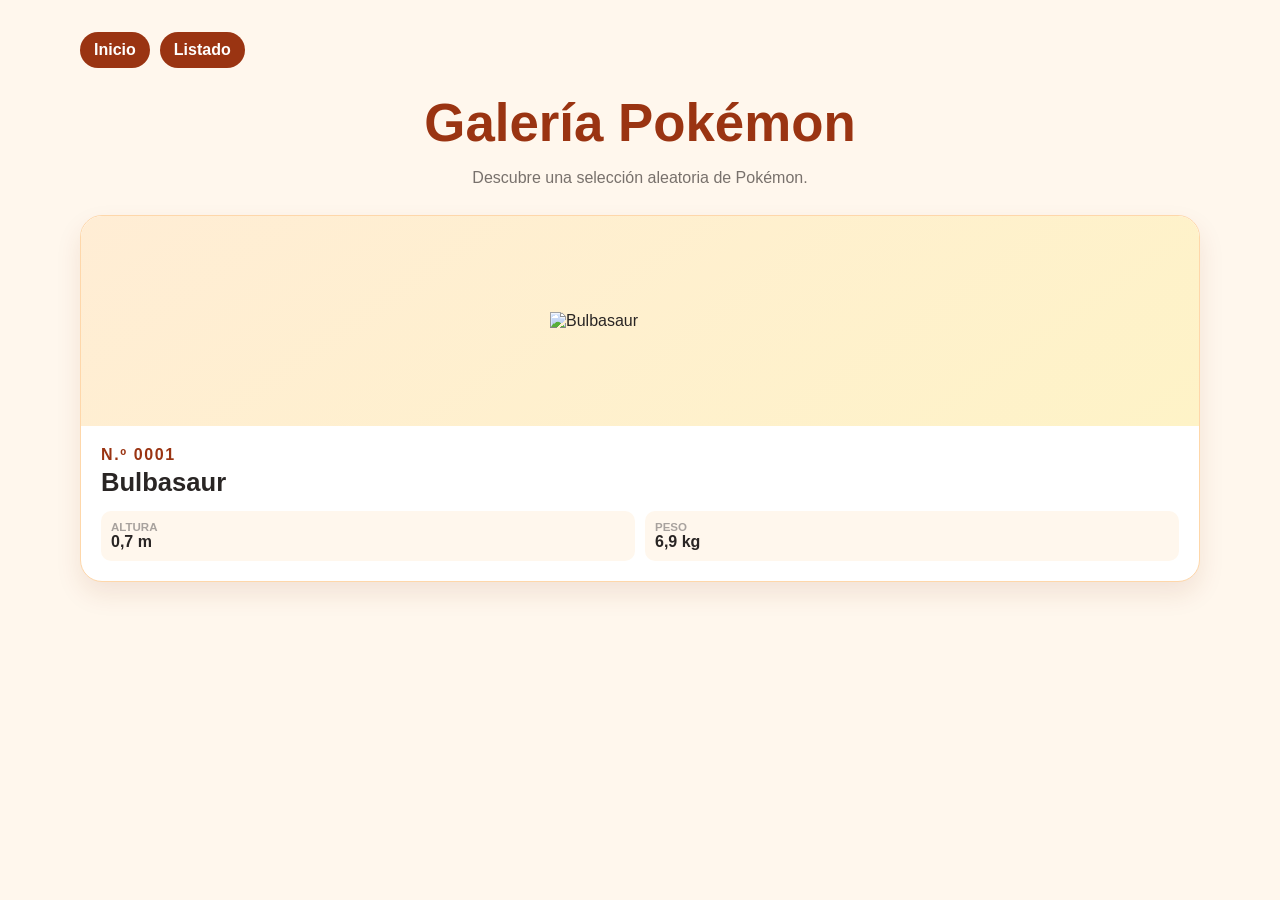
==== demo-pokemon/src/main/resources/templates/galeria-pokemon.html @ 801ad0b3 "Completada RA6 Tarea 2" ====
<!DOCTYPE html>
<html lang="es" xmlns:th="http://www.thymeleaf.org">
<head>
  <meta charset="UTF-8">
  <meta name="viewport" content="width=device-width, initial-scale=1.0">
  <title>Galería Pokémon</title>
  <style>
    *{box-sizing:border-box}body{margin:0;background:#fff7ed;color:#292524;font-family:"Segoe UI",Arial,sans-serif}.page{width:min(1120px,calc(100% - 32px));margin:auto;padding:32px 0 50px}.nav{display:flex;gap:10px;flex-wrap:wrap;margin-bottom:24px}.nav a{padding:9px 14px;border-radius:999px;background:#9a3412;color:#fff;text-decoration:none;font-weight:700}.hero{text-align:center;margin-bottom:28px}.hero h1{margin:0;color:#9a3412;font-size:clamp(2rem,5vw,3.3rem)}.hero p{color:#78716c}.cards{display:grid;grid-template-columns:repeat(auto-fit,minmax(220px,1fr));gap:20px}.card{overflow:hidden;background:#fff;border:1px solid #fed7aa;border-radius:22px;box-shadow:0 12px 26px rgba(124,45,18,.1)}.card-image{display:grid;place-items:center;min-height:210px;padding:18px;background:linear-gradient(145deg,#ffedd5,#fef3c7)}.card-image img{width:180px;max-width:100%;image-rendering:pixelated}.card-body{padding:20px}.number{margin:0;color:#9a3412;font-weight:900;letter-spacing:.1em}.card h2{margin:4px 0 14px;font-size:1.6rem}.measures{display:flex;gap:10px}.measure{flex:1;padding:10px;border-radius:10px;background:#fff7ed}.label{display:block;color:#a8a29e;font-size:.72rem;font-weight:800;text-transform:uppercase}.value{font-weight:800}
  </style>
</head>
<body>
<main class="page">
  <nav class="nav">
	<a th:href="@{/}">Inicio</a>
	<a th:href="@{/pokemon/tabla}">Listado</a>
  </nav>
  <header class="hero">
	<h1 th:text="${titulo}">Galería Pokémon</h1>
	<p>Descubre una selección aleatoria de Pokémon.</p>
  </header>
  <section class="cards">
    <article class="card" th:each="pokemon : ${pokemons}">
		<div class="card-image">
       <img th:src="${pokemon.imageURL}" th:alt="${#strings.capitalize(pokemon.name)}"
     src="https://raw.githubusercontent.com/PokeAPI/sprites/master/sprites/pokemon/1.png"
            alt="Bulbasaur"></div>
		<div class="card-body">
			<p class="number" th:text="'N.º '+ ${#numbers.formatInteger(pokemon.id,4)}">N.º 0001</p>
			<h2 th:text="${#strings.capitalize(pokemon.name)}">Bulbasaur</h2>
			<div class="measures">
				<div class="measure"><span class="label">Altura</span>
                    <span class="value" th:text="${#numbers.formatDecimal(pokemon.height / 10.0, 1, 1)} + ' m'">
                        0,7 m</span></div>
				<div class="measure"><span class="label">Peso</span><span class="value"
                th:text="${#numbers.formatDecimal(pokemon.weight / 10.0, 1, 1)} + ' kg'">
                    6,9 kg</span></div>
			</div>
		</div>
	</article>
    </section>
</main>
</body>
</html>
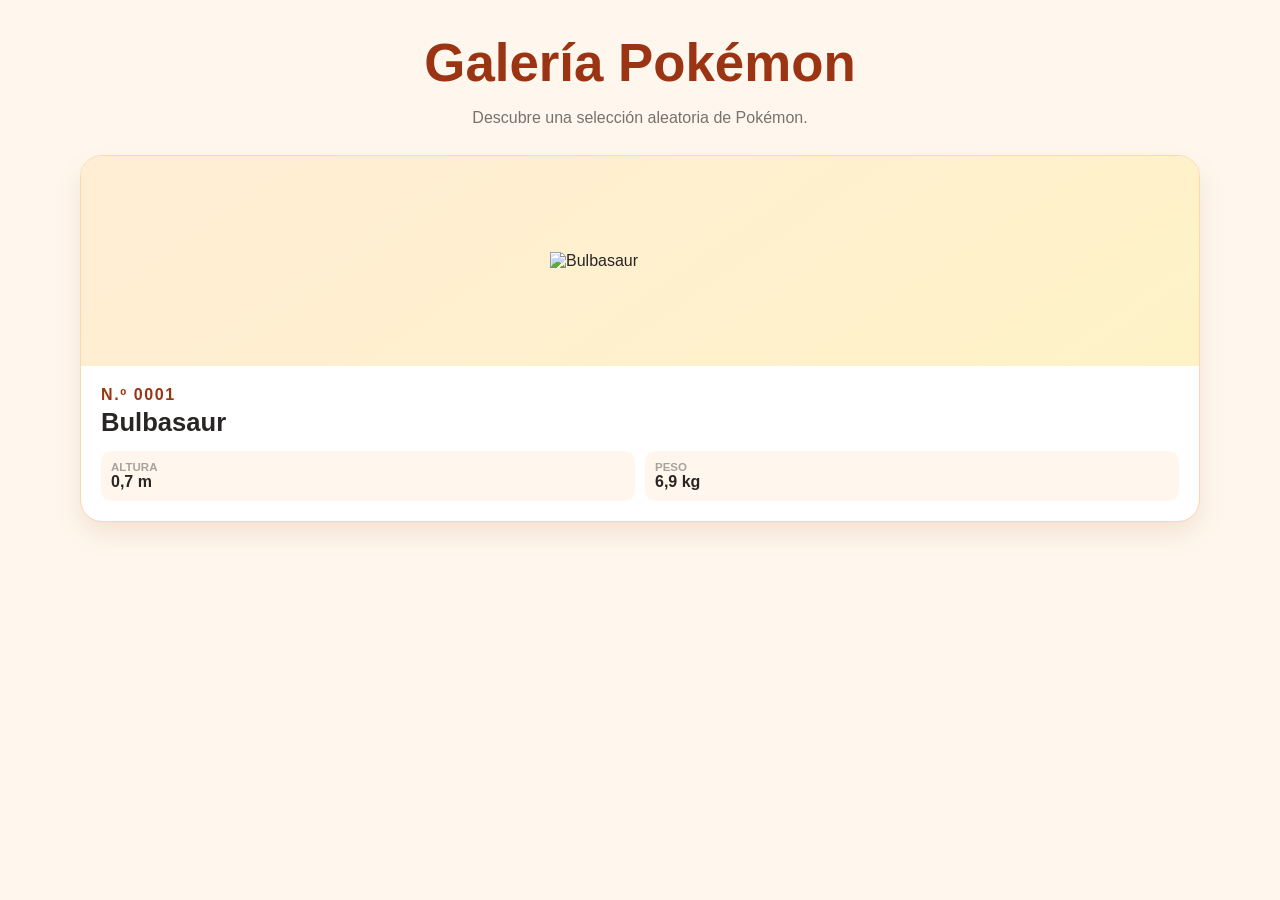
==== commit 78a48d0b: "Completada RA 6 tarea 3" ====
--- a/demo-pokemon/src/main/resources/templates/galeria-pokemon.html
+++ b/demo-pokemon/src/main/resources/templates/galeria-pokemon.html
@@ -9,11 +9,9 @@
   </style>
 </head>
 <body>
+<nav th:replace="~{fragments :: menu}"></nav>
 <main class="page">
-  <nav class="nav">
-	<a th:href="@{/}">Inicio</a>
-	<a th:href="@{/pokemon/tabla}">Listado</a>
-  </nav>
+
   <header class="hero">
 	<h1 th:text="${titulo}">Galería Pokémon</h1>
 	<p>Descubre una selección aleatoria de Pokémon.</p>
@@ -39,5 +37,6 @@
 	</article>
     </section>
 </main>
+<footer th:replace="~{fragments :: footer}"></footer>
 </body>
 </html>
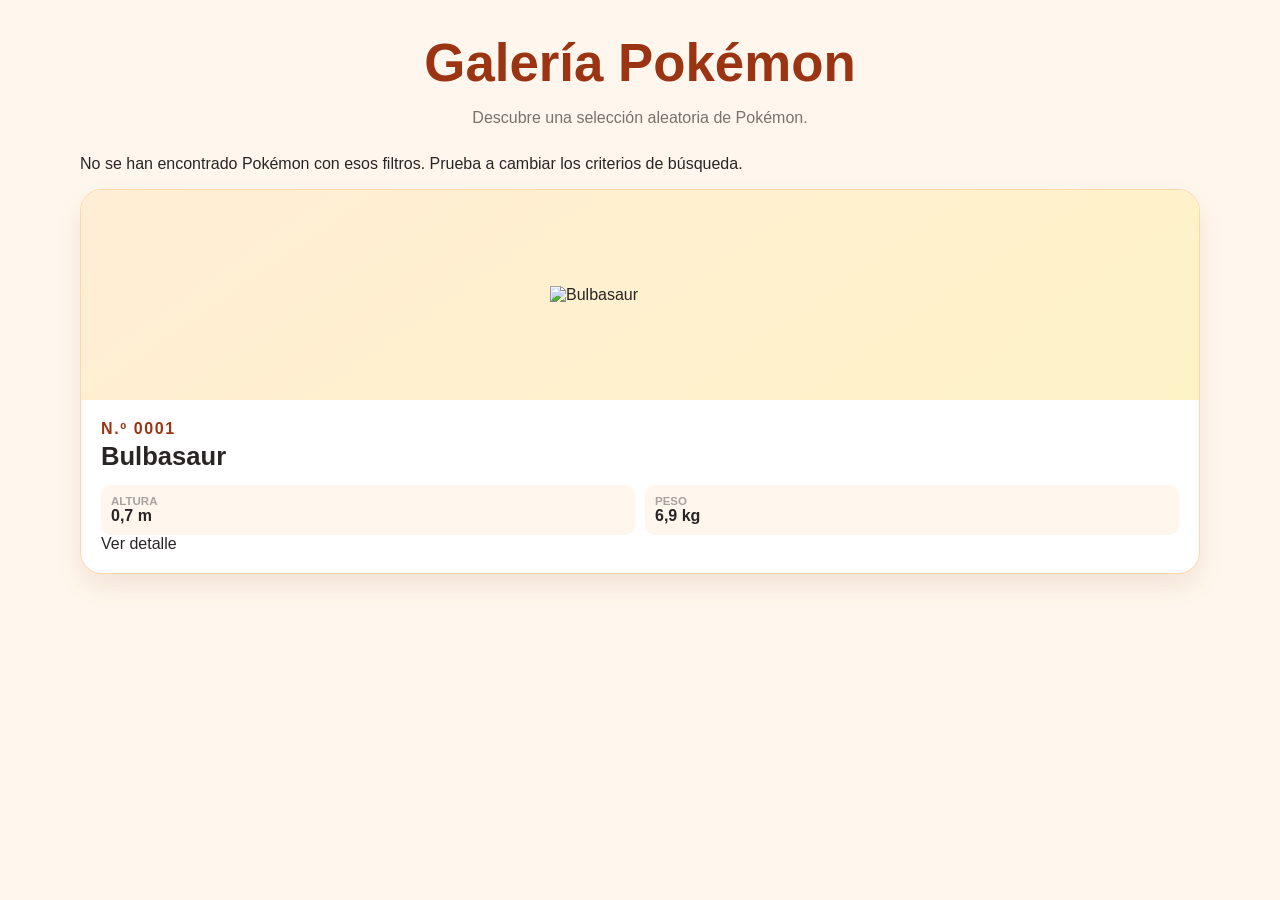
==== commit dd2596aa: "completada RA7 tarea 1" ====
--- a/demo-pokemon/src/main/resources/templates/galeria-pokemon.html
+++ b/demo-pokemon/src/main/resources/templates/galeria-pokemon.html
@@ -11,32 +11,56 @@
 <body>
 <nav th:replace="~{fragments :: menu}"></nav>
 <main class="page">
+    <header class="hero">
+        <h1 th:text="${titulo}">Galería Pokémon</h1>
+        <p>Descubre una selección aleatoria de Pokémon.</p>
+    </header>
+    <div th:replace="~{fragments :: filtros}"></div>
+    <p class="no-results"
+       th:if="${#lists.isEmpty(pokemons)}">
+        No se han encontrado Pokémon con esos filtros. Prueba a cambiar los criterios de búsqueda.
+    </p>
 
-  <header class="hero">
-	<h1 th:text="${titulo}">Galería Pokémon</h1>
-	<p>Descubre una selección aleatoria de Pokémon.</p>
-  </header>
-  <section class="cards">
-    <article class="card" th:each="pokemon : ${pokemons}">
-		<div class="card-image">
-       <img th:src="${pokemon.imageURL}" th:alt="${#strings.capitalize(pokemon.name)}"
-     src="https://raw.githubusercontent.com/PokeAPI/sprites/master/sprites/pokemon/1.png"
-            alt="Bulbasaur"></div>
-		<div class="card-body">
-			<p class="number" th:text="'N.º '+ ${#numbers.formatInteger(pokemon.id,4)}">N.º 0001</p>
-			<h2 th:text="${#strings.capitalize(pokemon.name)}">Bulbasaur</h2>
-			<div class="measures">
-				<div class="measure"><span class="label">Altura</span>
-                    <span class="value" th:text="${#numbers.formatDecimal(pokemon.height / 10.0, 1, 1)} + ' m'">
-                        0,7 m</span></div>
-				<div class="measure"><span class="label">Peso</span><span class="value"
-                th:text="${#numbers.formatDecimal(pokemon.weight / 10.0, 1, 1)} + ' kg'">
-                    6,9 kg</span></div>
-			</div>
-		</div>
-	</article>
+    <section class="cards" th:unless="${#lists.isEmpty(pokemons)}">
+        <article class="card" th:each="pokemon : ${pokemons}">
+            <div class="card-image">
+                <img th:src="${pokemon.imageURL}"
+                     th:alt="${#strings.capitalize(pokemon.name)}"
+                     src="https://raw.githubusercontent.com/PokeAPI/sprites/master/sprites/pokemon/1.png"
+                     alt="Bulbasaur">
+            </div>
+            <div class="card-body">
+                <p class="number"
+                   th:text="'N.º ' + ${#numbers.formatInteger(pokemon.id,4)}">
+                    N.º 0001
+                </p>
+                <h2 th:text="${#strings.capitalize(pokemon.name)}">
+                    Bulbasaur
+                </h2>
+                <div class="measures">
+                    <div class="measure">
+                        <span class="label">Altura</span>
+                        <span class="value"
+                              th:text="${#numbers.formatDecimal(pokemon.height / 10.0, 1, 1)} + ' m'">
+              0,7 m
+            </span>
+                    </div>
+                    <div class="measure">
+                        <span class="label">Peso</span>
+                        <span class="value"
+                              th:text="${#numbers.formatDecimal(pokemon.weight / 10.0, 1, 1)} + ' kg'">
+              6,9 kg
+            </span>
+                    </div>
+                </div>
+                <a class="detail-link"
+                   th:href="@{/pokemon/{id}(id=${pokemon.id})}">
+                    Ver detalle
+                </a>
+            </div>
+        </article>
     </section>
 </main>
 <footer th:replace="~{fragments :: footer}"></footer>
 </body>
-</html>
+</html>
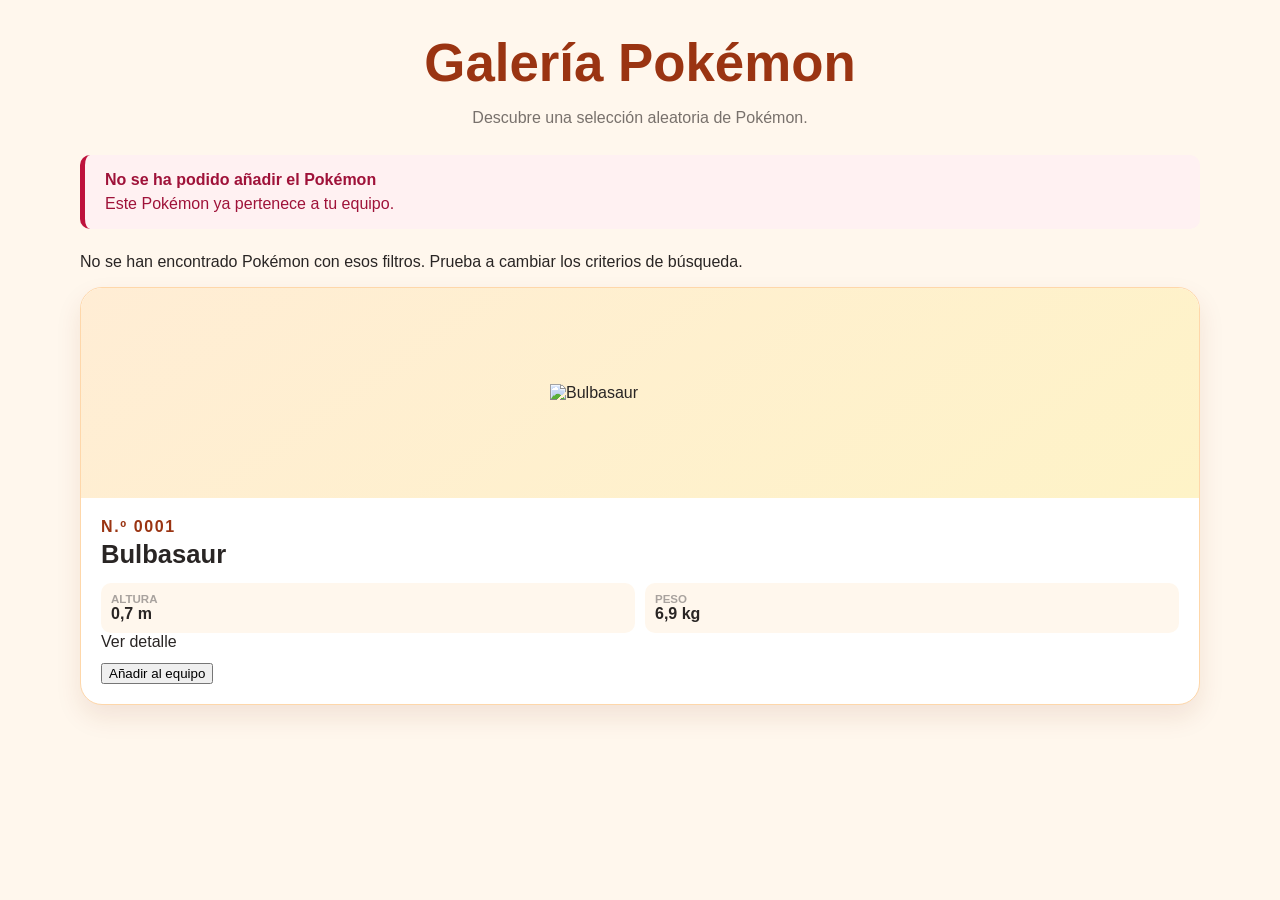
==== commit d1450821: "Completada ra7 tarea 2" ====
--- a/demo-pokemon/src/main/resources/templates/galeria-pokemon.html
+++ b/demo-pokemon/src/main/resources/templates/galeria-pokemon.html
@@ -1,12 +1,12 @@
 <!DOCTYPE html>
 <html lang="es" xmlns:th="http://www.thymeleaf.org">
 <head>
-  <meta charset="UTF-8">
-  <meta name="viewport" content="width=device-width, initial-scale=1.0">
-  <title>Galería Pokémon</title>
-  <style>
-    *{box-sizing:border-box}body{margin:0;background:#fff7ed;color:#292524;font-family:"Segoe UI",Arial,sans-serif}.page{width:min(1120px,calc(100% - 32px));margin:auto;padding:32px 0 50px}.nav{display:flex;gap:10px;flex-wrap:wrap;margin-bottom:24px}.nav a{padding:9px 14px;border-radius:999px;background:#9a3412;color:#fff;text-decoration:none;font-weight:700}.hero{text-align:center;margin-bottom:28px}.hero h1{margin:0;color:#9a3412;font-size:clamp(2rem,5vw,3.3rem)}.hero p{color:#78716c}.cards{display:grid;grid-template-columns:repeat(auto-fit,minmax(220px,1fr));gap:20px}.card{overflow:hidden;background:#fff;border:1px solid #fed7aa;border-radius:22px;box-shadow:0 12px 26px rgba(124,45,18,.1)}.card-image{display:grid;place-items:center;min-height:210px;padding:18px;background:linear-gradient(145deg,#ffedd5,#fef3c7)}.card-image img{width:180px;max-width:100%;image-rendering:pixelated}.card-body{padding:20px}.number{margin:0;color:#9a3412;font-weight:900;letter-spacing:.1em}.card h2{margin:4px 0 14px;font-size:1.6rem}.measures{display:flex;gap:10px}.measure{flex:1;padding:10px;border-radius:10px;background:#fff7ed}.label{display:block;color:#a8a29e;font-size:.72rem;font-weight:800;text-transform:uppercase}.value{font-weight:800}
-  </style>
+    <meta charset="UTF-8">
+    <meta name="viewport" content="width=device-width, initial-scale=1.0">
+    <title>Galería Pokémon</title>
+    <style>
+        *{box-sizing:border-box}body{margin:0;background:#fff7ed;color:#292524;font-family:"Segoe UI",Arial,sans-serif}.page{width:min(1120px,calc(100% - 32px));margin:auto;padding:32px 0 50px}.nav{display:flex;gap:10px;flex-wrap:wrap;margin-bottom:24px}.nav a{padding:9px 14px;border-radius:999px;background:#9a3412;color:#fff;text-decoration:none;font-weight:700}.hero{text-align:center;margin-bottom:28px}.hero h1{margin:0;color:#9a3412;font-size:clamp(2rem,5vw,3.3rem)}.hero p{color:#78716c}.cards{display:grid;grid-template-columns:repeat(auto-fit,minmax(220px,1fr));gap:20px}.card{overflow:hidden;background:#fff;border:1px solid #fed7aa;border-radius:22px;box-shadow:0 12px 26px rgba(124,45,18,.1)}.card-image{display:grid;place-items:center;min-height:210px;padding:18px;background:linear-gradient(145deg,#ffedd5,#fef3c7)}.card-image img{width:180px;max-width:100%;image-rendering:pixelated}.card-body{padding:20px}.number{margin:0;color:#9a3412;font-weight:900;letter-spacing:.1em}.card h2{margin:4px 0 14px;font-size:1.6rem}.measures{display:flex;gap:10px}.measure{flex:1;padding:10px;border-radius:10px;background:#fff7ed}.label{display:block;color:#a8a29e;font-size:.72rem;font-weight:800;text-transform:uppercase}.value{font-weight:800}
+    </style>
 </head>
 <body>
 <nav th:replace="~{fragments :: menu}"></nav>
@@ -15,48 +15,38 @@
         <h1 th:text="${titulo}">Galería Pokémon</h1>
         <p>Descubre una selección aleatoria de Pokémon.</p>
     </header>
+    <div th:if="${errorEquipo != null}" role="alert" style="background:#fff1f2;border-left:5px solid #be123c;border-radius:10px;padding:16px 20px;margin-bottom:24px;color:#9f1239;">
+        <strong>No se ha podido añadir el Pokémon</strong>
+        <p style="margin:6px 0 0;" th:text="${errorEquipo}">Este Pokémon ya pertenece a tu equipo.</p>
+    </div>
     <div th:replace="~{fragments :: filtros}"></div>
-    <p class="no-results"
-       th:if="${#lists.isEmpty(pokemons)}">
+    <p class="no-results" th:if="${#lists.isEmpty(pokemons)}">
         No se han encontrado Pokémon con esos filtros. Prueba a cambiar los criterios de búsqueda.
     </p>
-
     <section class="cards" th:unless="${#lists.isEmpty(pokemons)}">
         <article class="card" th:each="pokemon : ${pokemons}">
             <div class="card-image">
-                <img th:src="${pokemon.imageURL}"
-                     th:alt="${#strings.capitalize(pokemon.name)}"
-                     src="https://raw.githubusercontent.com/PokeAPI/sprites/master/sprites/pokemon/1.png"
-                     alt="Bulbasaur">
+                <img th:src="${pokemon.imageURL}" th:alt="${#strings.capitalize(pokemon.name)}" src="https://raw.githubusercontent.com/PokeAPI/sprites/master/sprites/pokemon/1.png" alt="Bulbasaur">
             </div>
             <div class="card-body">
-                <p class="number"
-                   th:text="'N.º ' + ${#numbers.formatInteger(pokemon.id,4)}">
-                    N.º 0001
-                </p>
-                <h2 th:text="${#strings.capitalize(pokemon.name)}">
-                    Bulbasaur
-                </h2>
+                <p class="number" th:text="'N.º ' + ${#numbers.formatInteger(pokemon.id,4)}">N.º 0001</p>
+                <h2 th:text="${#strings.capitalize(pokemon.name)}">Bulbasaur</h2>
                 <div class="measures">
                     <div class="measure">
                         <span class="label">Altura</span>
-                        <span class="value"
-                              th:text="${#numbers.formatDecimal(pokemon.height / 10.0, 1, 1)} + ' m'">
-              0,7 m
-            </span>
+                        <span class="value" th:text="${#numbers.formatDecimal(pokemon.height / 10.0, 1, 1)} + ' m'">0,7 m</span>
                     </div>
                     <div class="measure">
                         <span class="label">Peso</span>
-                        <span class="value"
-                              th:text="${#numbers.formatDecimal(pokemon.weight / 10.0, 1, 1)} + ' kg'">
-              6,9 kg
-            </span>
+                        <span class="value" th:text="${#numbers.formatDecimal(pokemon.weight / 10.0, 1, 1)} + ' kg'">6,9 kg</span>
                     </div>
                 </div>
-                <a class="detail-link"
-                   th:href="@{/pokemon/{id}(id=${pokemon.id})}">
-                    Ver detalle
-                </a>
+                <a class="detail-link" th:href="@{/pokemon/{id}(id=${pokemon.id})}">Ver detalle</a>
+                <form th:if="${session.entrenador != null}" method="post" th:action="@{/pokemon/equipo/anadir}" style="margin-top:12px;">
+                    <input type="hidden" name="id" th:value="${pokemon.id}">
+                    <input type="hidden" name="origen" value="/pokemon/galeria">
+                    <button type="submit">Añadir al equipo</button>
+                </form>
             </div>
         </article>
     </section>
